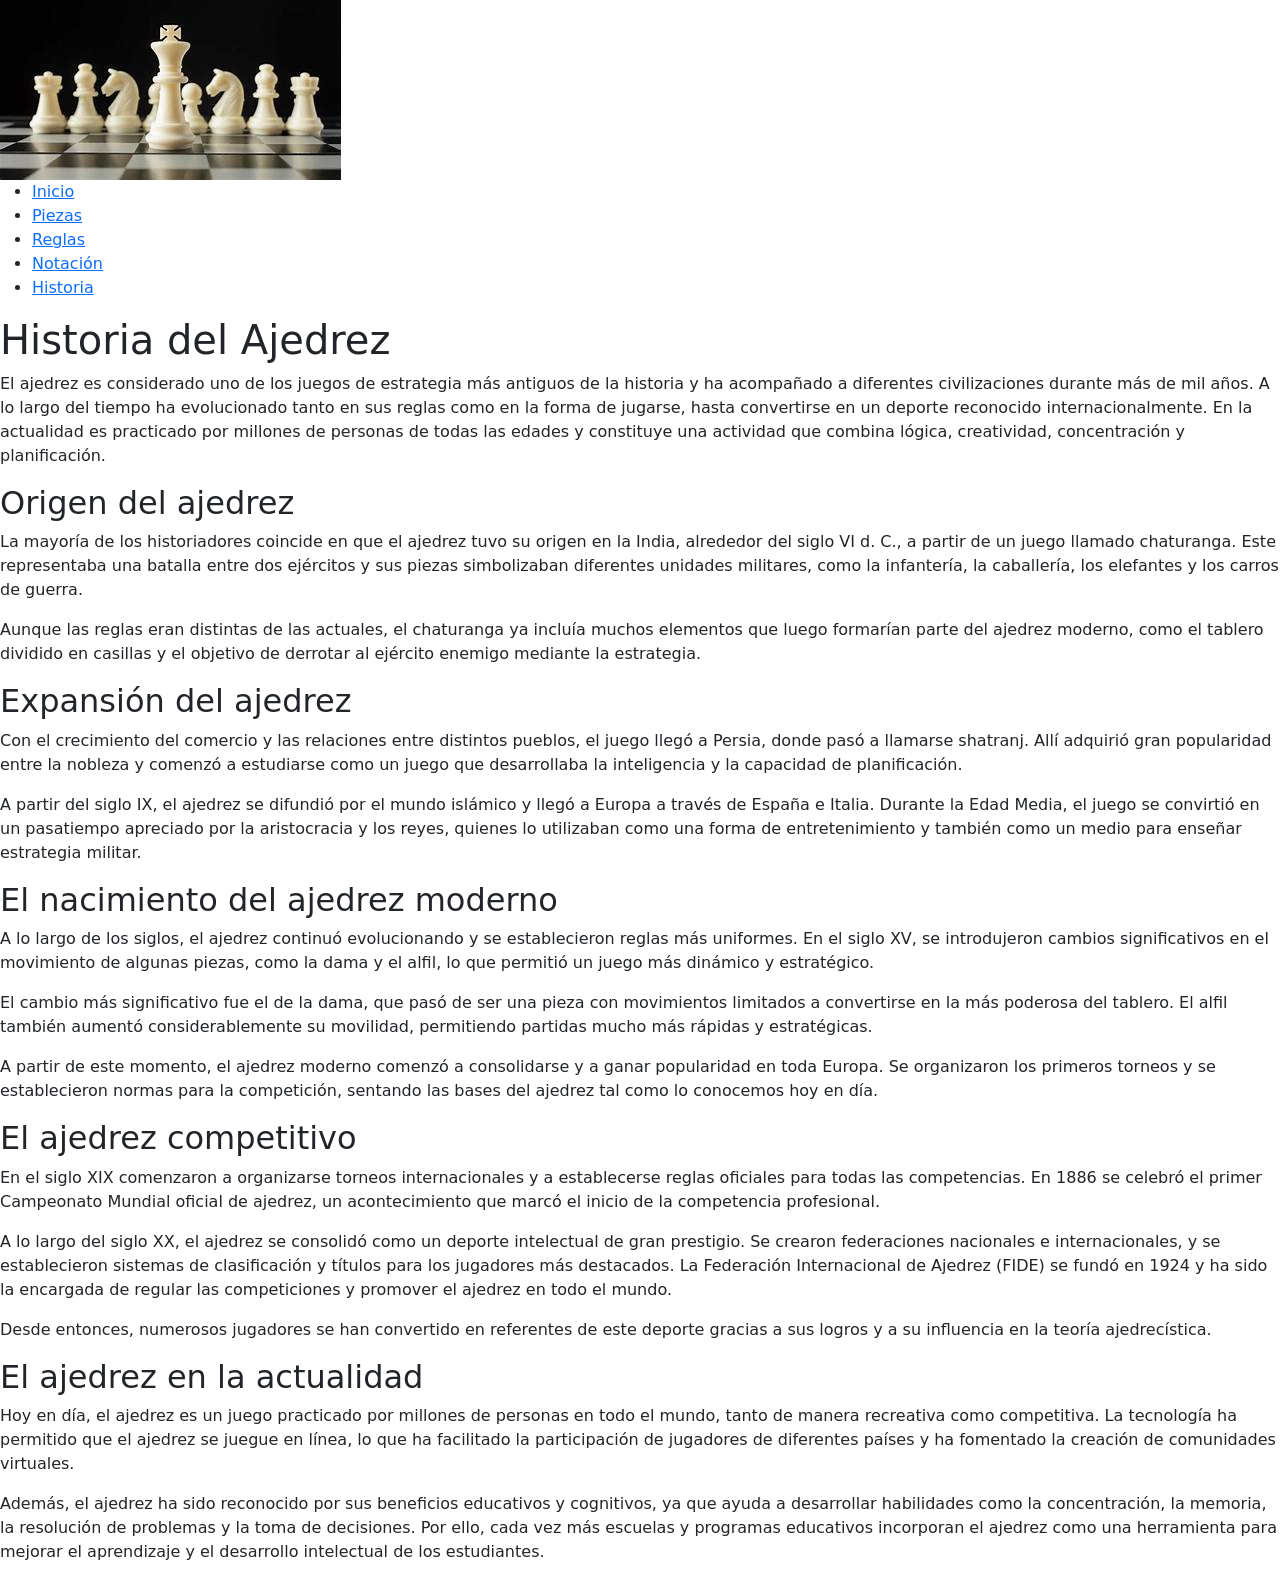
==== pages/Historia.html @ 2a2a6c20 "todas las páginas casi terminadas" ====
<!DOCTYPE html>
<html lang="en">
<head>
    <meta charset="UTF-8">
    <meta name="viewport" content="width=device-width, initial-scale=1.0">
    <title>Document</title>
    <link href="https://cdn.jsdelivr.net/npm/bootstrap@5.3.8/dist/css/bootstrap.min.css" rel="stylesheet" integrity="sha384-sRIl4kxILFvY47J16cr9ZwB07vP4J8+LH7qKQnuqkuIAvNWLzeN8tE5YBujZqJLB" crossorigin="anonymous">
    <link rel="stylesheet" href="./css/styles.css">
</head>
<body>
    <header>
        <img src="../img/portada.jpg">
        <nav>
            <ul>
                <li> <a href="../index.html">Inicio</a></li>
                <li> <a href="./pages/Piezas.html">Piezas</a></li>
                <li> <a href="./pages/Reglas.html">Reglas</a></li>
                <li> <a href="./pages/Notación.html">Notación</a></li>
                <li> <a href="#">Historia</a></li>
            </ul>
        </nav>
    </header>
    <main>
        <section>
            <h1>
                Historia del Ajedrez
            </h1>
            <p>
                El ajedrez es considerado uno de los juegos de estrategia más antiguos de la historia y ha acompañado a diferentes civilizaciones durante más de mil años. A lo largo del tiempo ha evolucionado tanto en sus reglas como en la forma de jugarse, hasta convertirse en un deporte reconocido internacionalmente. En la actualidad es practicado por millones de personas de todas las edades y constituye una actividad que combina lógica, creatividad, concentración y planificación.
            </p>
        </section>
        <section>
            <h2>
                Origen del ajedrez
            </h2>
            <p>
                La mayoría de los historiadores coincide en que el ajedrez tuvo su origen en la India, alrededor del siglo VI d. C., a partir de un juego llamado chaturanga. Este representaba una batalla entre dos ejércitos y sus piezas simbolizaban diferentes unidades militares, como la infantería, la caballería, los elefantes y los carros de guerra.
            </p>
            <p>
                Aunque las reglas eran distintas de las actuales, el chaturanga ya incluía muchos elementos que luego formarían parte del ajedrez moderno, como el tablero dividido en casillas y el objetivo de derrotar al ejército enemigo mediante la estrategia.
            </p>
        </section>
        <section>
            <h2>
                Expansión del ajedrez
            </h2>
            <p>
                Con el crecimiento del comercio y las relaciones entre distintos pueblos, el juego llegó a Persia, donde pasó a llamarse shatranj. Allí adquirió gran popularidad entre la nobleza y comenzó a estudiarse como un juego que desarrollaba la inteligencia y la capacidad de planificación.
            </p>
            <p>
                A partir del siglo IX, el ajedrez se difundió por el mundo islámico y llegó a Europa a través de España e Italia. Durante la Edad Media, el juego se convirtió en un pasatiempo apreciado por la aristocracia y los reyes, quienes lo utilizaban como una forma de entretenimiento y también como un medio para enseñar estrategia militar.
            </p>
        </section>
        <section>
            <h2>
                El nacimiento del ajedrez moderno
            </h2>
            <p>
                A lo largo de los siglos, el ajedrez continuó evolucionando y se establecieron reglas más uniformes. En el siglo XV, se introdujeron cambios significativos en el movimiento de algunas piezas, como la dama y el alfil, lo que permitió un juego más dinámico y estratégico.       
            </p>
            <p>
                El cambio más significativo fue el de la dama, que pasó de ser una pieza con movimientos limitados a convertirse en la más poderosa del tablero. El alfil también aumentó considerablemente su movilidad, permitiendo partidas mucho más rápidas y estratégicas.
            </p>
            <p>
                A partir de este momento, el ajedrez moderno comenzó a consolidarse y a ganar popularidad en toda Europa. Se organizaron los primeros torneos y se establecieron normas para la competición, sentando las bases del ajedrez tal como lo conocemos hoy en día.
            </p>    
        </section>
        <section>
            <h2>
                El ajedrez competitivo
            </h2>
            <p>
                En el siglo XIX comenzaron a organizarse torneos internacionales y a establecerse reglas oficiales para todas las competencias. En 1886 se celebró el primer Campeonato Mundial oficial de ajedrez, un acontecimiento que marcó el inicio de la competencia profesional.
            </p>
            <p>
                A lo largo del siglo XX, el ajedrez se consolidó como un deporte intelectual de gran prestigio. Se crearon federaciones nacionales e internacionales, y se establecieron sistemas de clasificación y títulos para los jugadores más destacados. La Federación Internacional de Ajedrez (FIDE) se fundó en 1924 y ha sido la encargada de regular las competiciones y promover el ajedrez en todo el mundo.
            </p>
            <p>
                Desde entonces, numerosos jugadores se han convertido en referentes de este deporte gracias a sus logros y a su influencia en la teoría ajedrecística.
            </p>
        </section>
        <section>
            <h2>
                El ajedrez en la actualidad
            </h2>
            <p>
                Hoy en día, el ajedrez es un juego practicado por millones de personas en todo el mundo, tanto de manera recreativa como competitiva. La tecnología ha permitido que el ajedrez se juegue en línea, lo que ha facilitado la participación de jugadores de diferentes países y ha fomentado la creación de comunidades virtuales.
            </p>
            <p>
                Además, el ajedrez ha sido reconocido por sus beneficios educativos y cognitivos, ya que ayuda a desarrollar habilidades como la concentración, la memoria, la resolución de problemas y la toma de decisiones. Por ello, cada vez más escuelas y programas educativos incorporan el ajedrez como una herramienta para mejorar el aprendizaje y el desarrollo intelectual de los estudiantes.
            </p>
        </section>
    </main>
    <script src="https://cdn.jsdelivr.net/npm/bootstrap@5.3.8/dist/js/bootstrap.bundle.min.js" integrity="sha384-FKyoEForCGlyvwx9Hj09JcYn3nv7wiPVlz7YYwJrWVcXK/BmnVDxM+D2scQbITxI" crossorigin="anonymous"></script> 
</body>
</html>
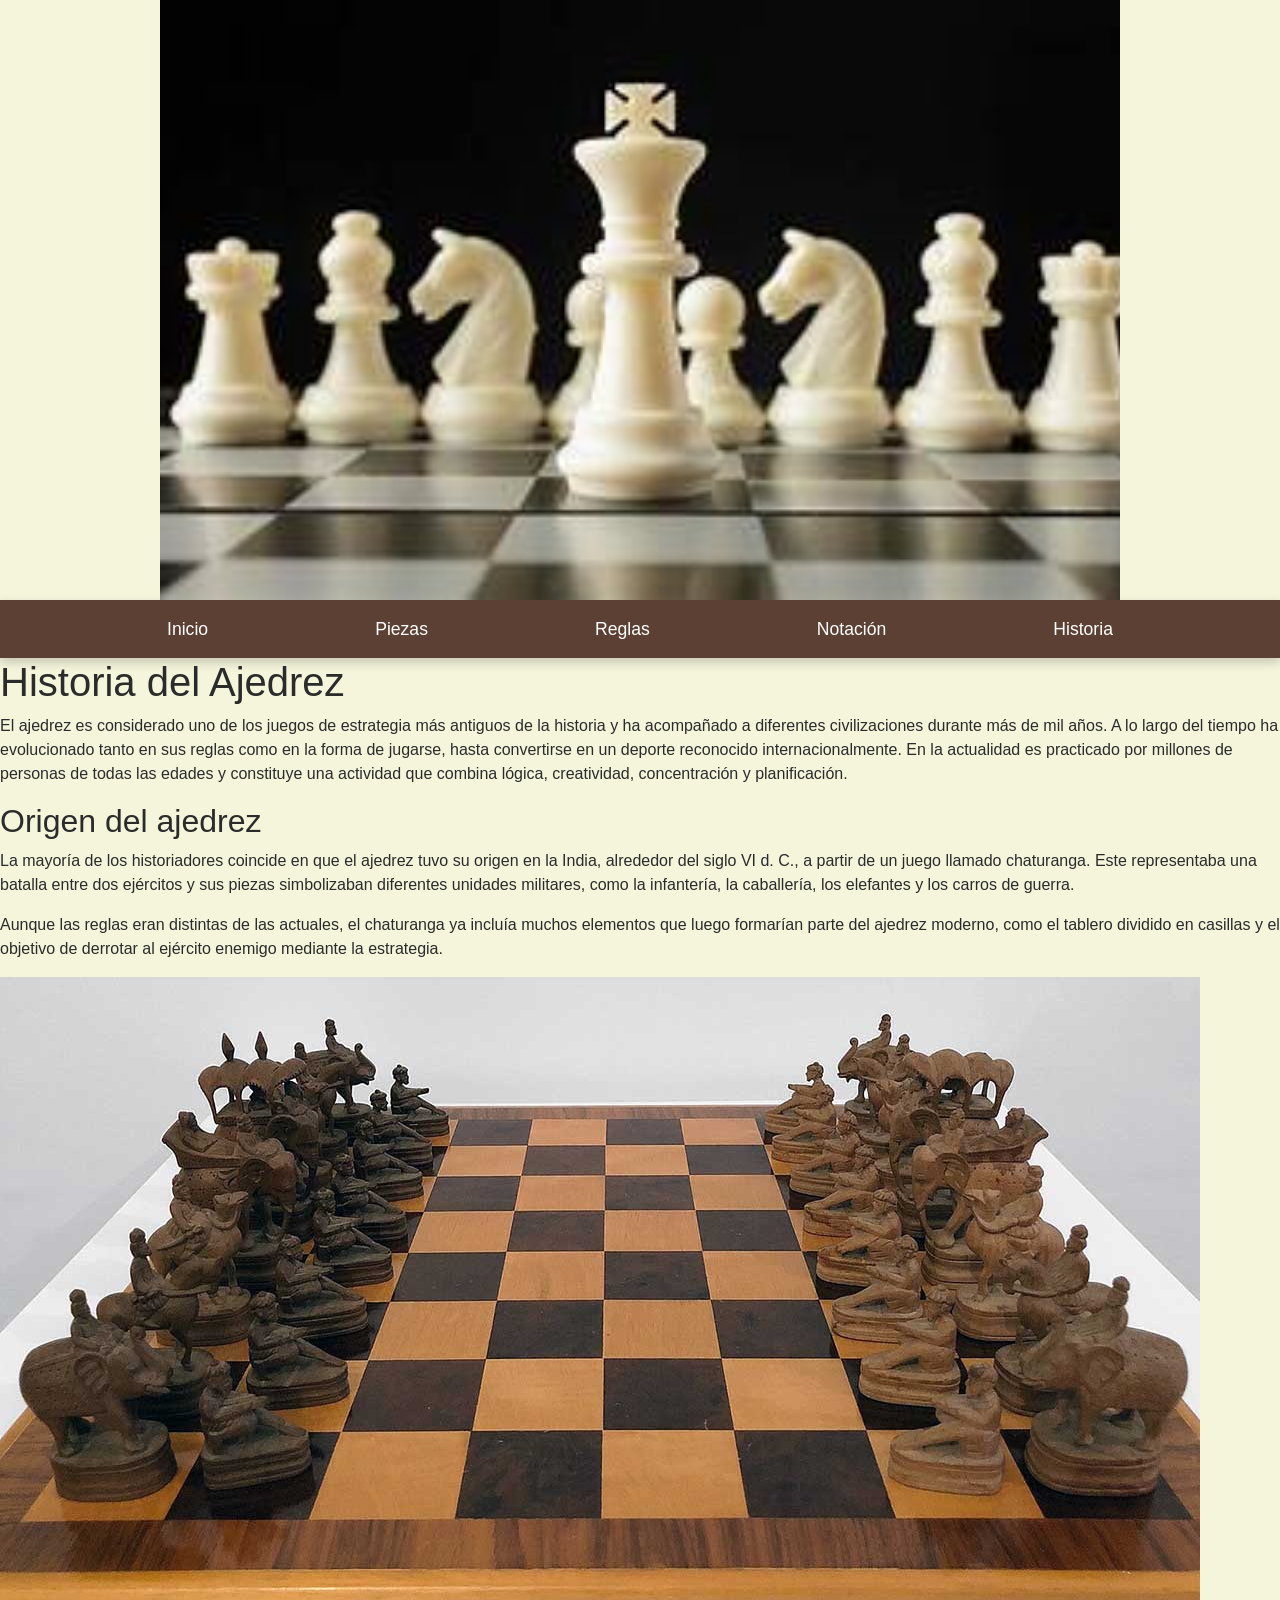
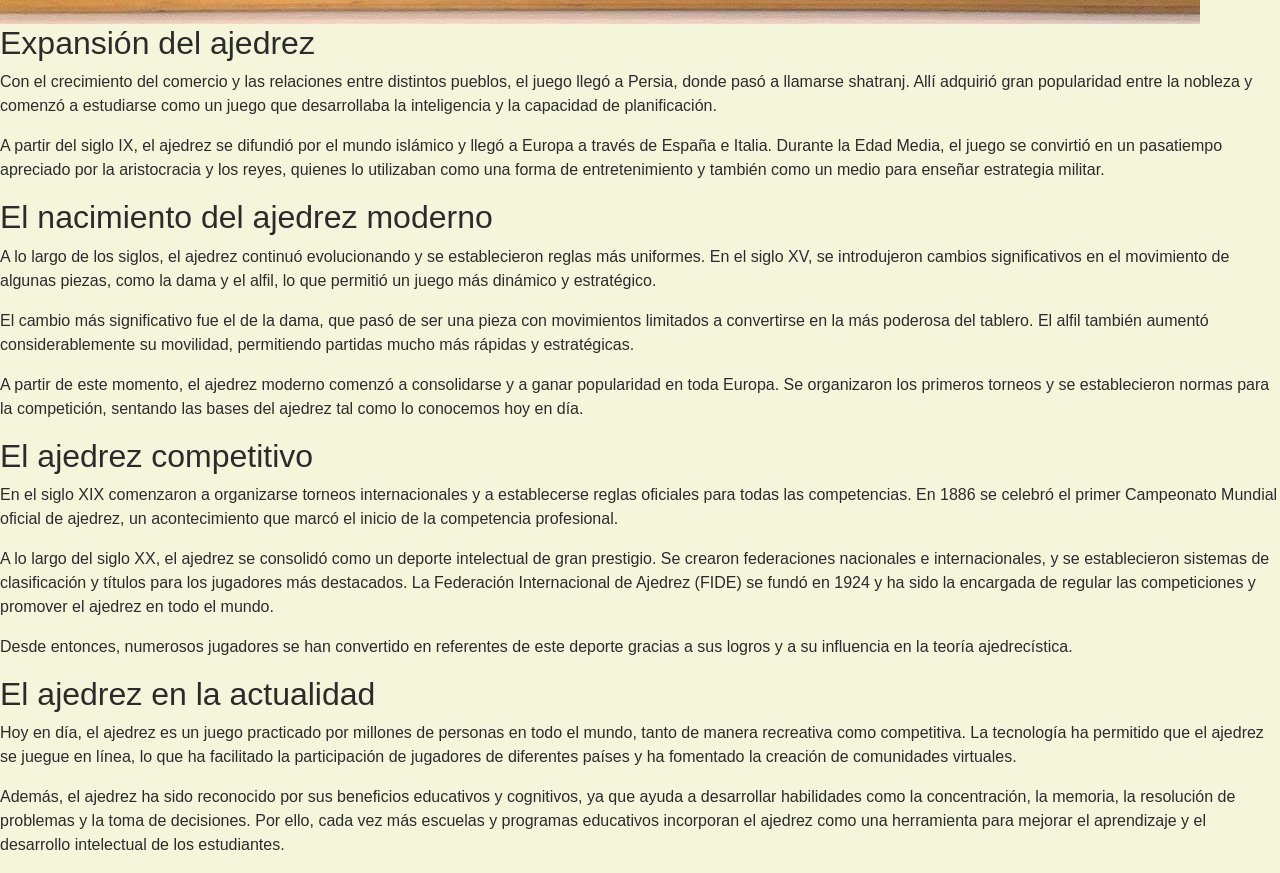
==== commit 2bfa6894: "pagina de inicio terminada" ====
--- a/pages/Historia.html
+++ b/pages/Historia.html
@@ -5,7 +5,7 @@
     <meta name="viewport" content="width=device-width, initial-scale=1.0">
     <title>Document</title>
     <link href="https://cdn.jsdelivr.net/npm/bootstrap@5.3.8/dist/css/bootstrap.min.css" rel="stylesheet" integrity="sha384-sRIl4kxILFvY47J16cr9ZwB07vP4J8+LH7qKQnuqkuIAvNWLzeN8tE5YBujZqJLB" crossorigin="anonymous">
-    <link rel="stylesheet" href="./css/styles.css">
+    <link rel="stylesheet" href="../css/style.css">
 </head>
 <body>
     <header>
@@ -13,9 +13,9 @@
         <nav>
             <ul>
                 <li> <a href="../index.html">Inicio</a></li>
-                <li> <a href="./pages/Piezas.html">Piezas</a></li>
-                <li> <a href="./pages/Reglas.html">Reglas</a></li>
-                <li> <a href="./pages/Notación.html">Notación</a></li>
+                <li> <a href="./Piezas.html">Piezas</a></li>
+                <li> <a href="./Reglas.html">Reglas</a></li>
+                <li> <a href="./Notación.html">Notación</a></li>
                 <li> <a href="#">Historia</a></li>
             </ul>
         </nav>
@@ -39,6 +39,7 @@
             <p>
                 Aunque las reglas eran distintas de las actuales, el chaturanga ya incluía muchos elementos que luego formarían parte del ajedrez moderno, como el tablero dividido en casillas y el objetivo de derrotar al ejército enemigo mediante la estrategia.
             </p>
+            <img src="../img/chaturanga.jpg" alt="Ajedrez Chaturanga">
         </section>
         <section>
             <h2>
--- a/css/style.css
+++ b/css/style.css
@@ -0,0 +1,53 @@
+* {
+  margin: 0;
+  padding: 0;
+  box-sizing: border-box;
+}
+
+body {
+  background: #F5F5DC;
+  color: #2B2B2B;
+  font-family: "Roboto", sans-serif;
+}
+
+header {
+  width: 100%;
+  background-color: #F5F5DC;
+}
+header nav {
+  background-color: #5C4033;
+  padding: 1rem 2rem;
+  box-shadow: 0 4px 10px rgba(0, 0, 0, 0.2);
+}
+header nav ul {
+  list-style: none;
+  display: flex;
+  justify-content: space-evenly;
+  align-items: center;
+  gap: 2rem;
+  margin: 0;
+  padding: 0;
+}
+header nav ul li a {
+  color: #FFFFFF;
+  text-decoration: none;
+  font-size: 1.1rem;
+  font-family: "Roboto", sans-serif;
+  transition: 0.3s;
+}
+header nav ul li a:hover {
+  color: #D2B48C;
+}
+header img {
+  display: block;
+  width: 75%;
+  height: 600px;
+  margin: auto;
+  object-fit: cover;
+  transition: 0.3s;
+}
+header img:hover {
+  transform: scale(1.02);
+}
+
+/*# sourceMappingURL=style.css.map */
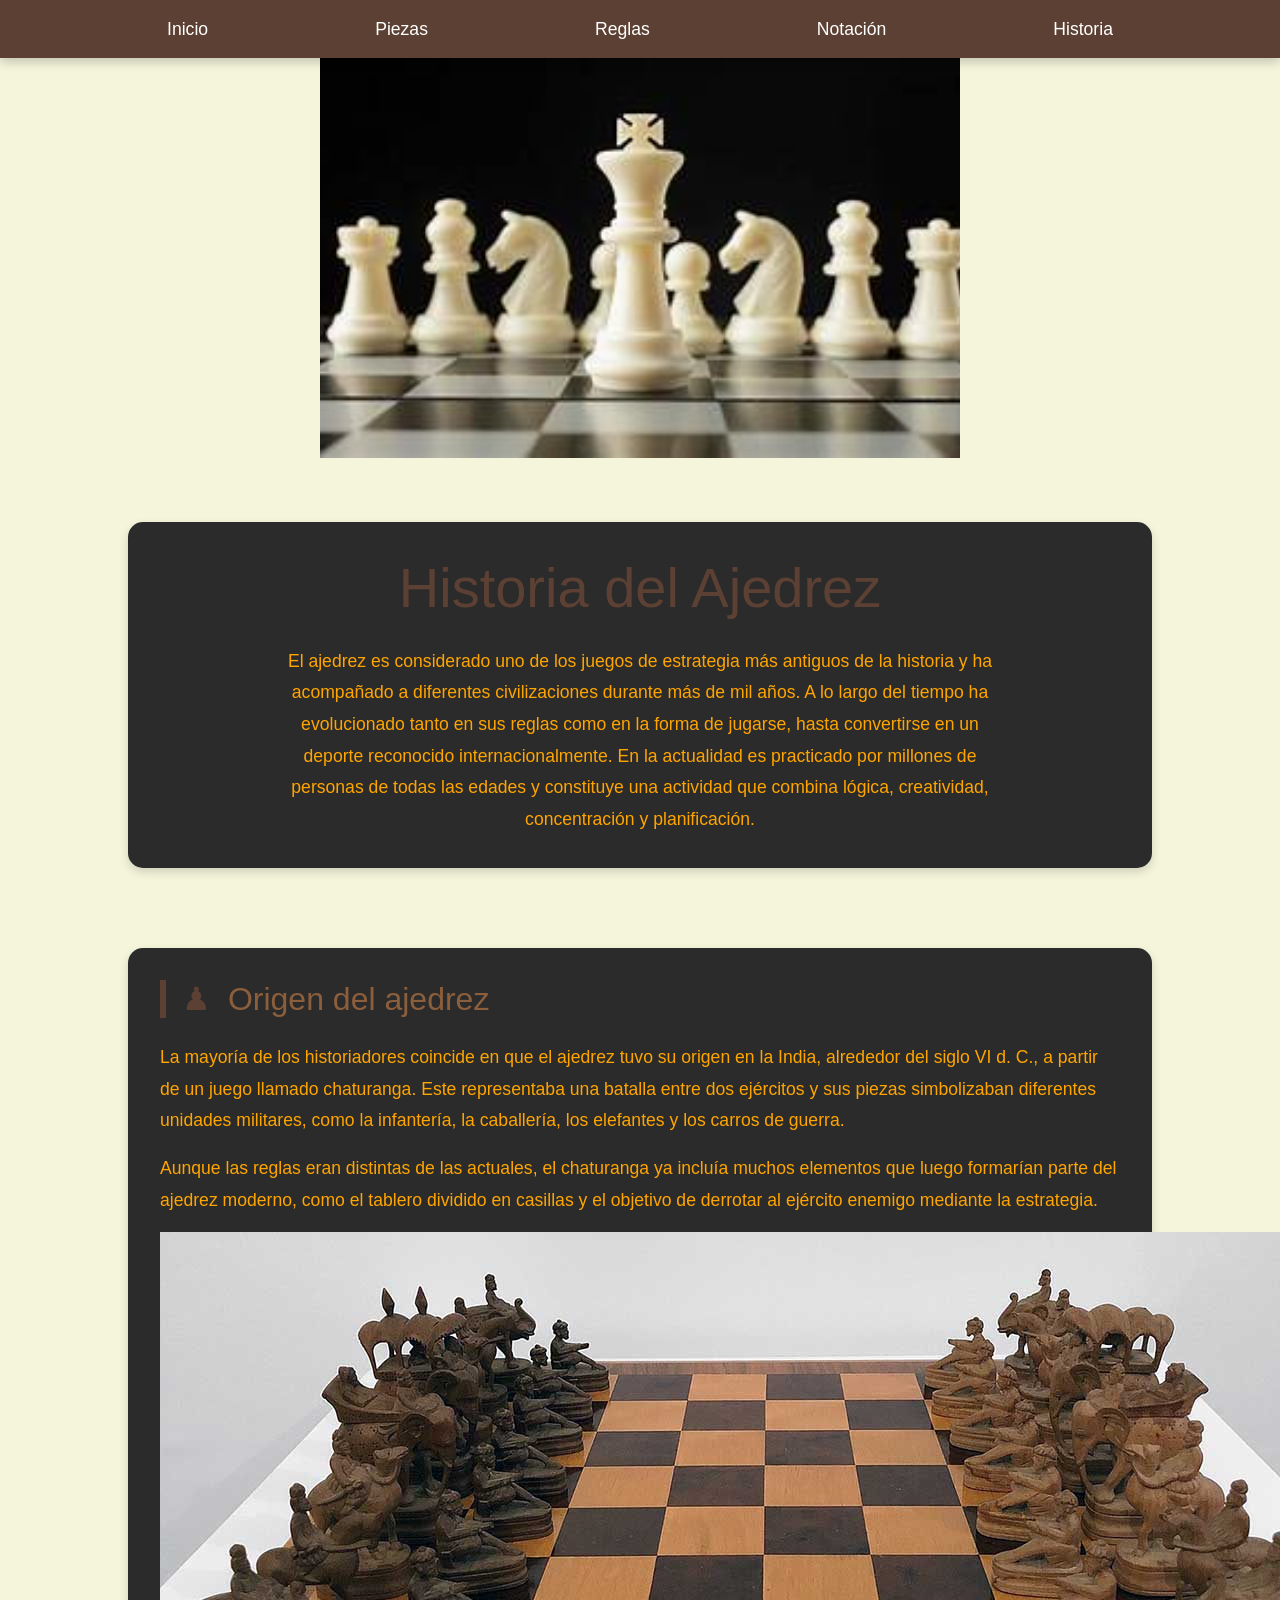
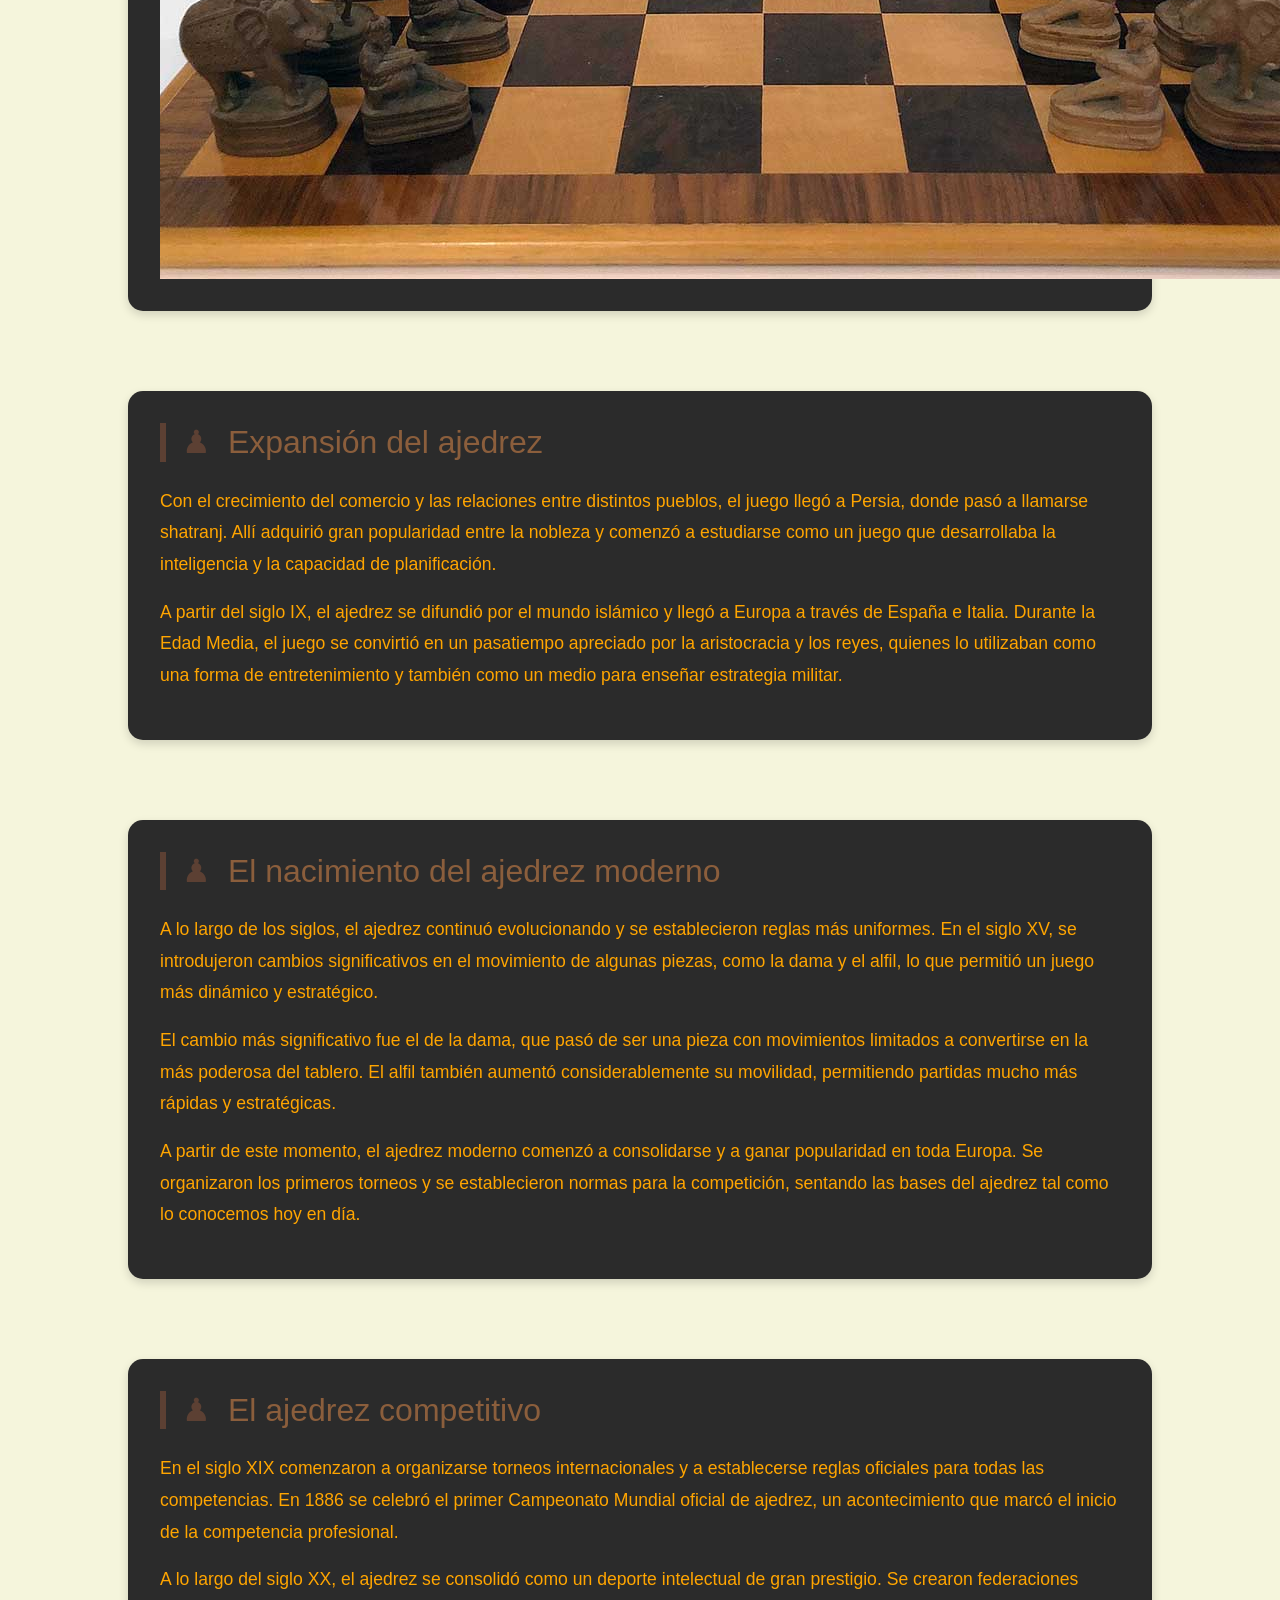
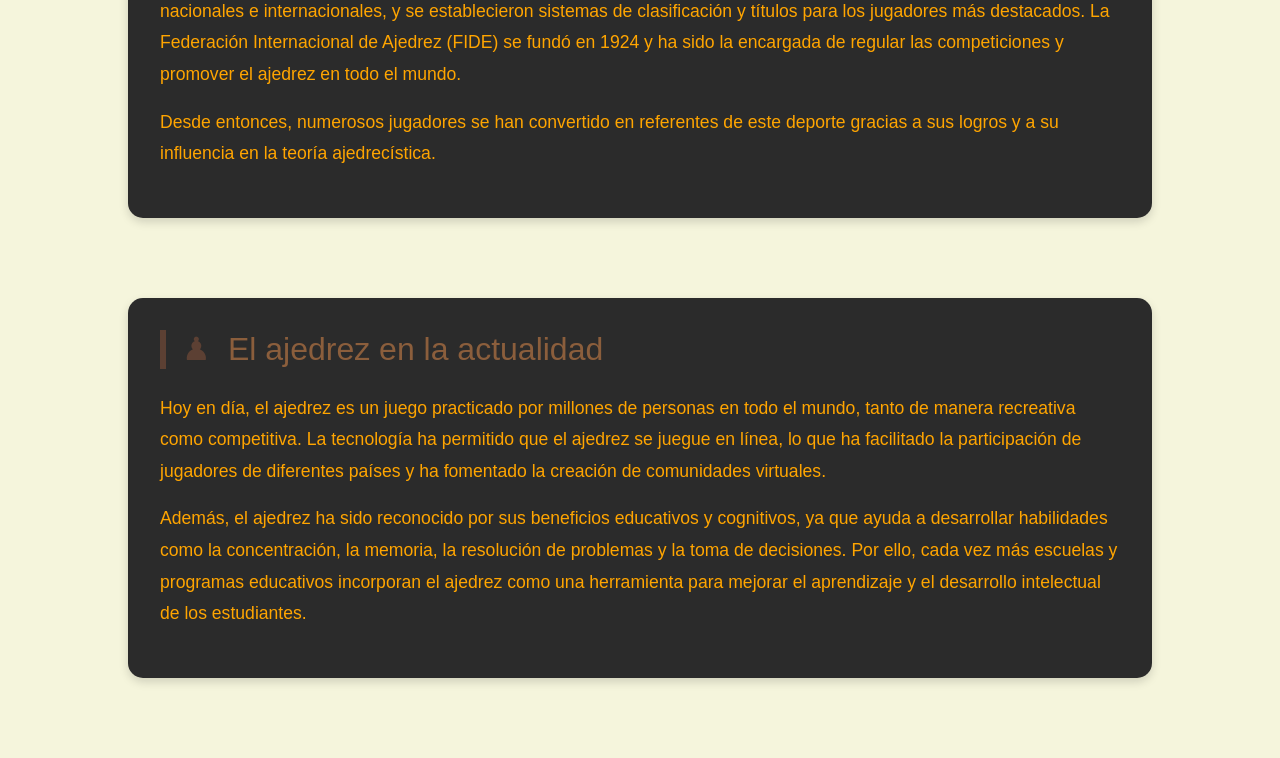
==== commit f44a58ed: "pagina de piezas terminada" ====
--- a/pages/Historia.html
+++ b/pages/Historia.html
@@ -8,8 +8,7 @@
     <link rel="stylesheet" href="../css/style.css">
 </head>
 <body>
-    <header>
-        <img src="../img/portada.jpg">
+    <header>    
         <nav>
             <ul>
                 <li> <a href="../index.html">Inicio</a></li>
@@ -19,6 +18,7 @@
                 <li> <a href="#">Historia</a></li>
             </ul>
         </nav>
+         <img src="../img/portada.jpg">
     </header>
     <main>
         <section>
--- a/css/style.css
+++ b/css/style.css
@@ -1,4 +1,5 @@
-* {
+@charset "UTF-8";
+*::before, :after {
   margin: 0;
   padding: 0;
   box-sizing: border-box;
@@ -15,6 +16,9 @@
   background-color: #F5F5DC;
 }
 header nav {
+  position: sticky;
+  top: 0px;
+  z-index: 100;
   background-color: #5C4033;
   padding: 1rem 2rem;
   box-shadow: 0 4px 10px rgba(0, 0, 0, 0.2);
@@ -40,8 +44,8 @@
 }
 header img {
   display: block;
-  width: 75%;
-  height: 600px;
+  width: 50%;
+  height: 400px;
   margin: auto;
   object-fit: cover;
   transition: 0.3s;
@@ -50,4 +54,134 @@
   transform: scale(1.02);
 }
 
+main section {
+  background-color: #2b2b2b;
+  padding: 2rem;
+  border-radius: 15px;
+  box-shadow: 0 4px 10px rgba(0, 0, 0, 0.15);
+}
+
+.card {
+  height: 100%;
+  border-radius: 25px;
+  overflow: hidden;
+  box-shadow: 0 6px 15px rgba(0, 0, 0, 0.2);
+  border-top: 5px;
+}
+
+main {
+  width: 80%;
+  margin: 4rem auto;
+}
+main section {
+  margin-bottom: 5rem;
+}
+main section h1 {
+  color: #5C4033;
+  font-size: 3.5rem;
+  margin-bottom: 1.5rem;
+}
+main section h2 {
+  color: #8B5E3C;
+  font-size: 2rem;
+  margin-bottom: 1.5rem;
+  border-left: 6px solid #5C4033;
+  padding-left: 1rem;
+}
+main section h2:before {
+  content: "♟";
+  color: #5C4033;
+  margin-right: 0.5rem;
+}
+main section p {
+  color: orange;
+  font-size: 1.1rem;
+  line-height: 1.8;
+}
+
+section:first-of-type {
+  text-align: center;
+}
+section:first-of-type p {
+  width: 75%;
+  margin: auto;
+}
+
+.seccion2i {
+  display: flex;
+  justify-content: space-between;
+  align-items: center;
+  gap: 3rem;
+}
+.seccion2i p {
+  flex: 1;
+}
+.seccion2i img {
+  width: 40%;
+  height: 300px;
+  object-fit: cover;
+  border-radius: 15px;
+  border: 3px solid #5C4033;
+}
+
+.seccion3i {
+  text-align: center;
+}
+.seccion3i p {
+  width: 75%;
+  margin: auto;
+}
+
+.seccion2p {
+  display: flex;
+  justify-content: space-between;
+  align-items: center;
+  gap: 3rem;
+}
+.seccion2p p {
+  flex: 1;
+}
+.seccion2p img {
+  width: 40%;
+  height: 300px;
+  object-fit: cover;
+  border-radius: 15px;
+  border: 3px solid #5C4033;
+}
+
+.col-12 {
+  margin-top: 6px;
+  margin-bottom: 6px;
+}
+
+.card {
+  transition: 0.5s;
+  align-items: center;
+  border-color: black;
+}
+.card:hover {
+  transform: translateY(-12px);
+}
+.card div {
+  background-color: black;
+}
+.card img {
+  width: fit-content;
+  height: 300px;
+}
+
+table {
+  border-radius: 15px;
+  overflow: hidden;
+}
+
+thead {
+  background: #5C4033;
+  color: white;
+}
+
+tbody tr:nth-child(even) {
+  background: #f4ede4;
+}
+
 /*# sourceMappingURL=style.css.map */
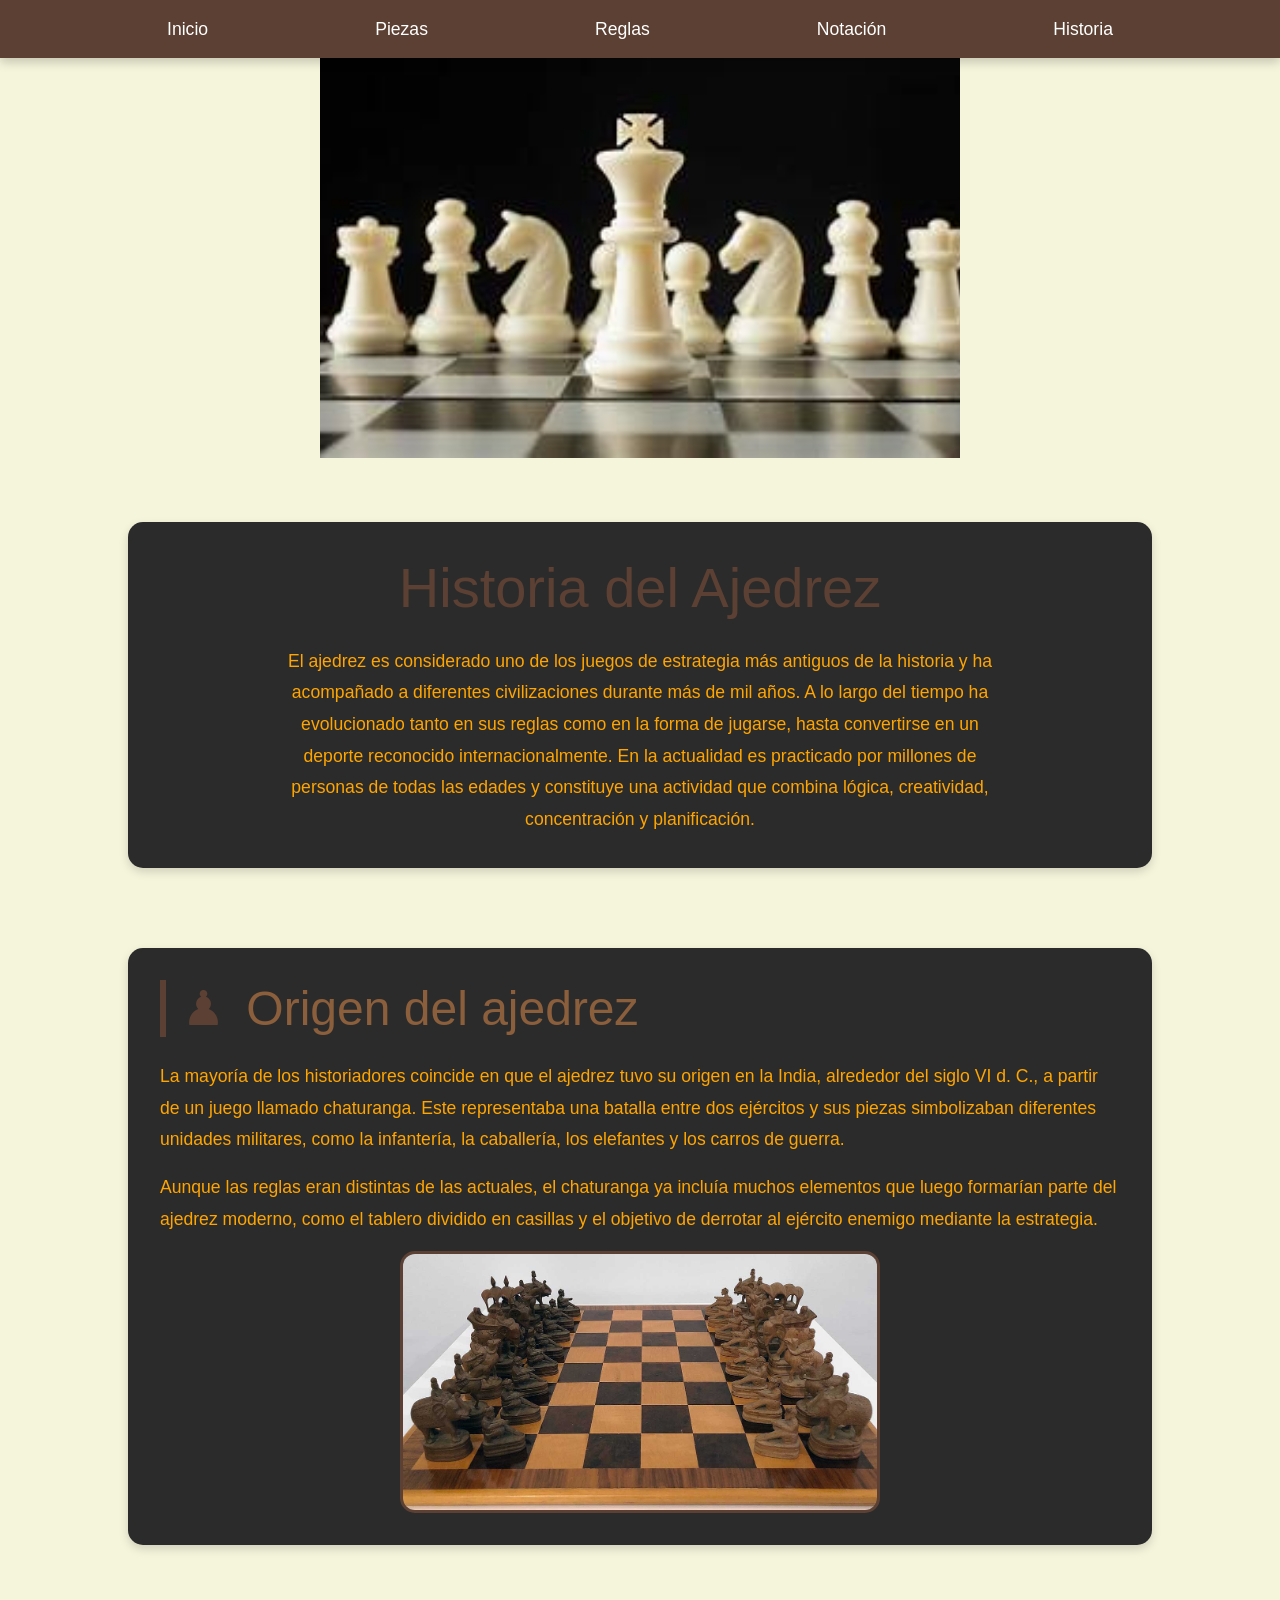
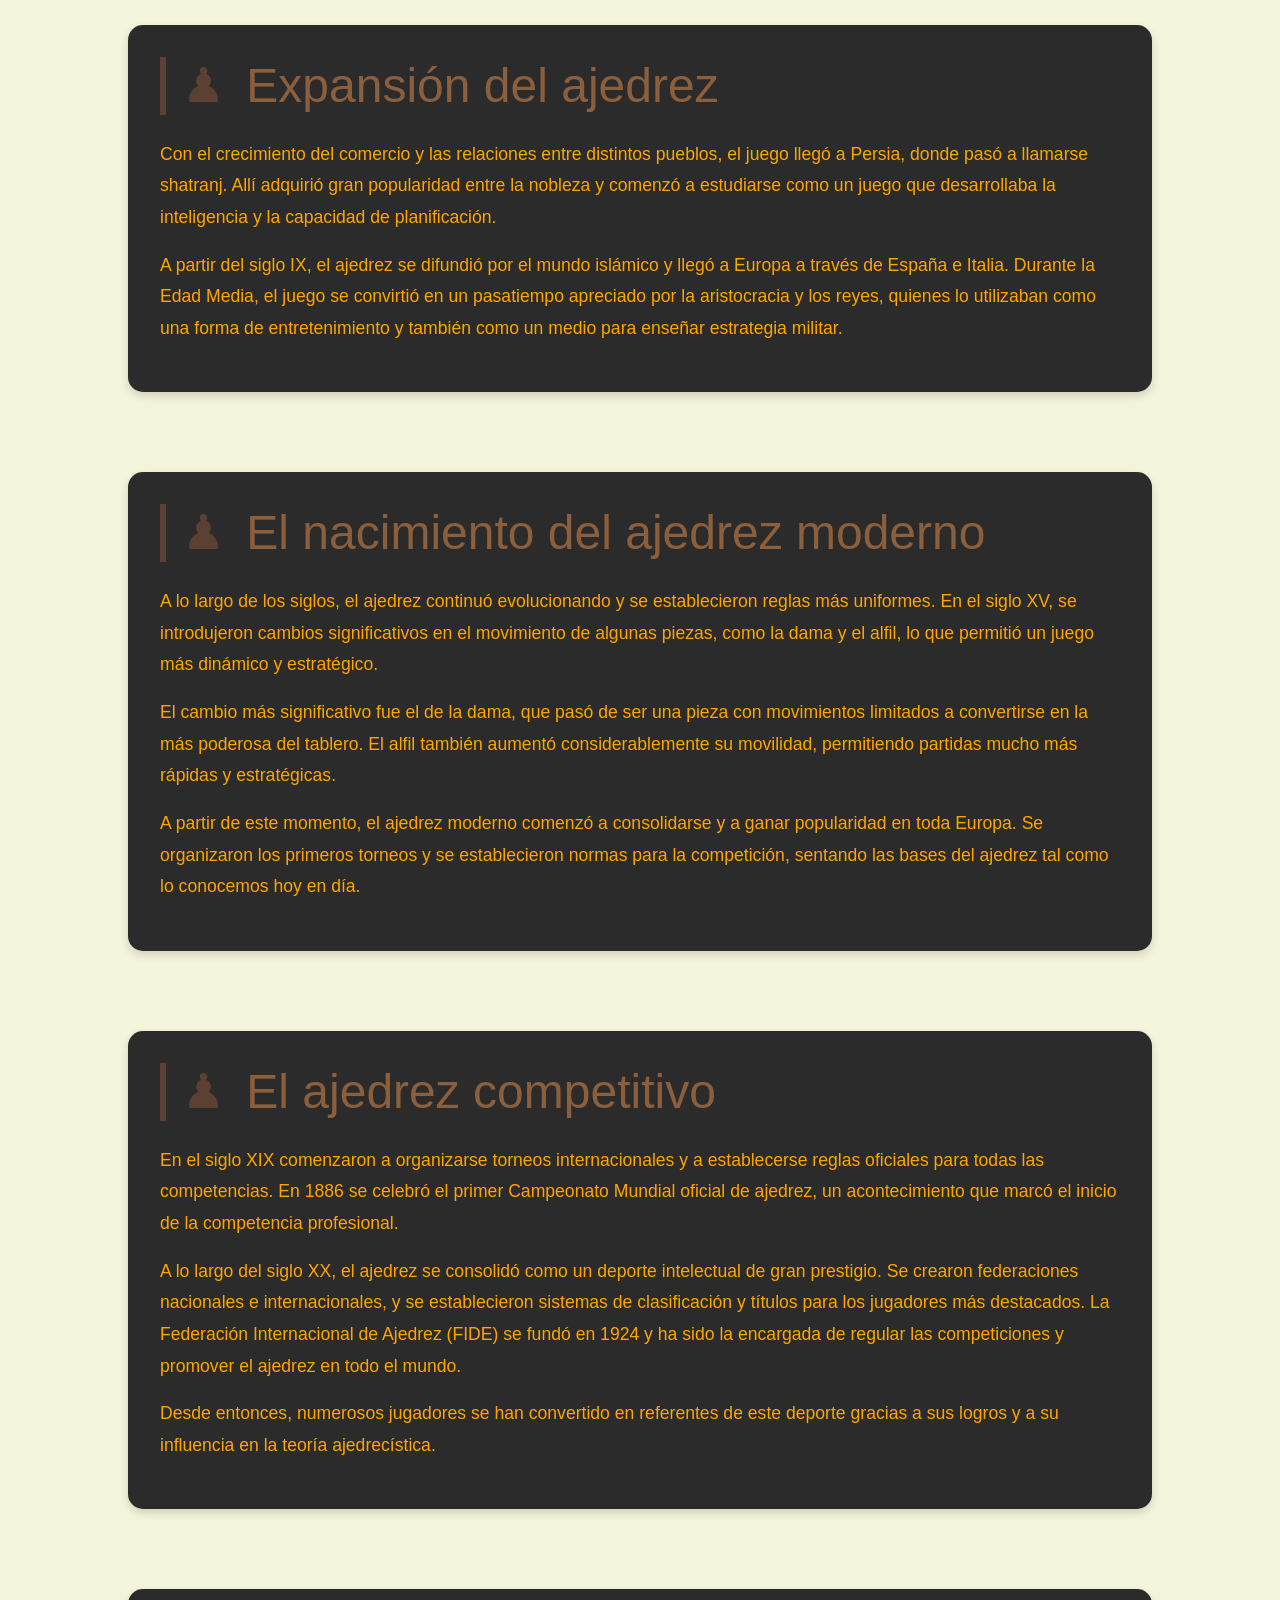
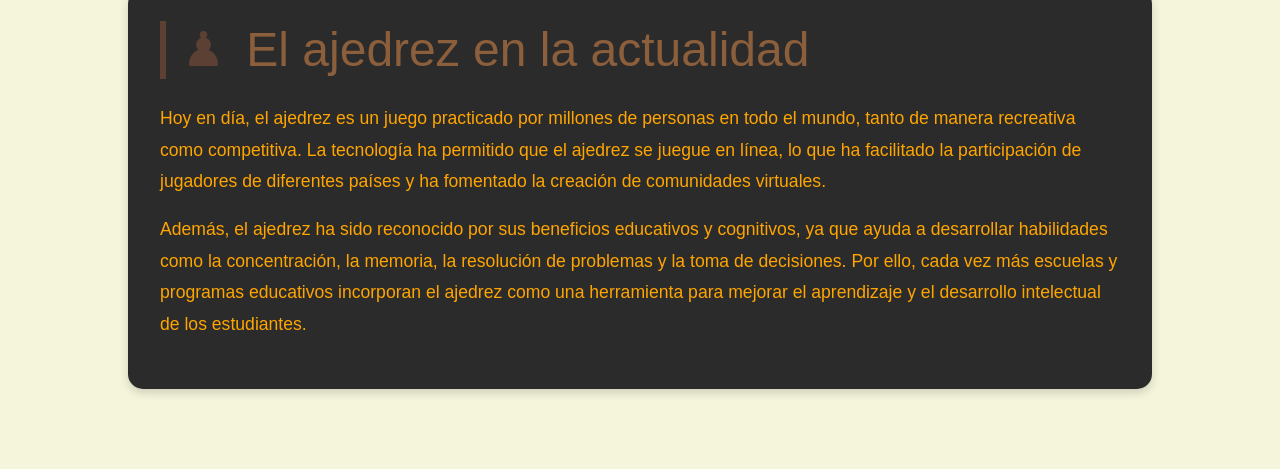
==== commit 220ca2ed: "todos los sass casi terminados" ====
--- a/pages/Historia.html
+++ b/pages/Historia.html
@@ -39,7 +39,9 @@
             <p>
                 Aunque las reglas eran distintas de las actuales, el chaturanga ya incluía muchos elementos que luego formarían parte del ajedrez moderno, como el tablero dividido en casillas y el objetivo de derrotar al ejército enemigo mediante la estrategia.
             </p>
-            <img src="../img/chaturanga.jpg" alt="Ajedrez Chaturanga">
+            <div class="historiadiv">
+                <img src="../img/chaturanga.jpg" alt="Ajedrez Chaturanga">
+            </div>
         </section>
         <section>
             <h2>
--- a/css/style.css
+++ b/css/style.css
@@ -15,7 +15,19 @@
   width: 100%;
   background-color: #F5F5DC;
 }
-header nav {
+header img {
+  display: block;
+  width: 50%;
+  height: 400px;
+  margin: auto;
+  object-fit: cover;
+  transition: 0.3s;
+}
+header img:hover {
+  transform: scale(1.02);
+}
+
+nav {
   position: sticky;
   top: 0px;
   z-index: 100;
@@ -23,7 +35,7 @@
   padding: 1rem 2rem;
   box-shadow: 0 4px 10px rgba(0, 0, 0, 0.2);
 }
-header nav ul {
+nav ul {
   list-style: none;
   display: flex;
   justify-content: space-evenly;
@@ -32,29 +44,18 @@
   margin: 0;
   padding: 0;
 }
-header nav ul li a {
+nav ul li a {
   color: #FFFFFF;
   text-decoration: none;
   font-size: 1.1rem;
   font-family: "Roboto", sans-serif;
   transition: 0.3s;
 }
-header nav ul li a:hover {
+nav ul li a:hover {
   color: #D2B48C;
 }
-header img {
-  display: block;
-  width: 50%;
-  height: 400px;
-  margin: auto;
-  object-fit: cover;
-  transition: 0.3s;
-}
-header img:hover {
-  transform: scale(1.02);
-}
-
-main section {
+
+section {
   background-color: #2b2b2b;
   padding: 2rem;
   border-radius: 15px;
@@ -73,27 +74,36 @@
   width: 80%;
   margin: 4rem auto;
 }
-main section {
+
+section {
   margin-bottom: 5rem;
 }
-main section h1 {
+
+h1 {
   color: #5C4033;
   font-size: 3.5rem;
   margin-bottom: 1.5rem;
 }
-main section h2 {
+
+h2 {
   color: #8B5E3C;
-  font-size: 2rem;
+  font-size: 3rem;
   margin-bottom: 1.5rem;
   border-left: 6px solid #5C4033;
   padding-left: 1rem;
 }
-main section h2:before {
+h2:before {
   content: "♟";
   color: #5C4033;
   margin-right: 0.5rem;
 }
-main section p {
+
+h3 {
+  color: #D2B48C;
+  font-size: 2.5rem;
+}
+
+p {
   color: orange;
   font-size: 1.1rem;
   line-height: 1.8;
@@ -184,4 +194,80 @@
   background: #f4ede4;
 }
 
+section li {
+  text-size-adjust: 120%;
+  color: rgba(245, 245, 220, 0.644);
+}
+
+.jaque {
+  display: flex;
+  justify-content: space-between;
+  align-items: center;
+  gap: 3rem;
+}
+.jaque div {
+  width: 50%;
+}
+
+.divj2 {
+  display: flex;
+  justify-content: space-between;
+  align-items: center;
+  gap: 3rem;
+}
+.divj2 img {
+  width: 40%;
+  height: 300px;
+  object-fit: cover;
+  border-radius: 15px;
+  border: 3px solid #5C4033;
+}
+
+.enroqueimg, .passantimg {
+  display: flex;
+  justify-content: center;
+  align-items: center;
+}
+
+.coronacion {
+  justify-content: space-evenly;
+}
+.coronacion img {
+  width: 40%;
+  height: auto;
+  object-fit: cover;
+  border-radius: 15px;
+  border: 3px solid #5C4033;
+}
+
+.notaciondiv1 {
+  display: flex;
+  justify-content: center;
+  align-items: center;
+}
+.notaciondiv1 img {
+  width: 25%;
+  height: auto;
+  object-fit: cover;
+  border-radius: 15px;
+  border: 3px solid #5C4033;
+}
+
+pre {
+  color: #D2B48C;
+}
+
+.historiadiv {
+  display: flex;
+  justify-content: center;
+  align-items: center;
+}
+.historiadiv img {
+  width: 50%;
+  height: auto;
+  object-fit: cover;
+  border-radius: 15px;
+  border: 3px solid #5C4033;
+}
+
 /*# sourceMappingURL=style.css.map */
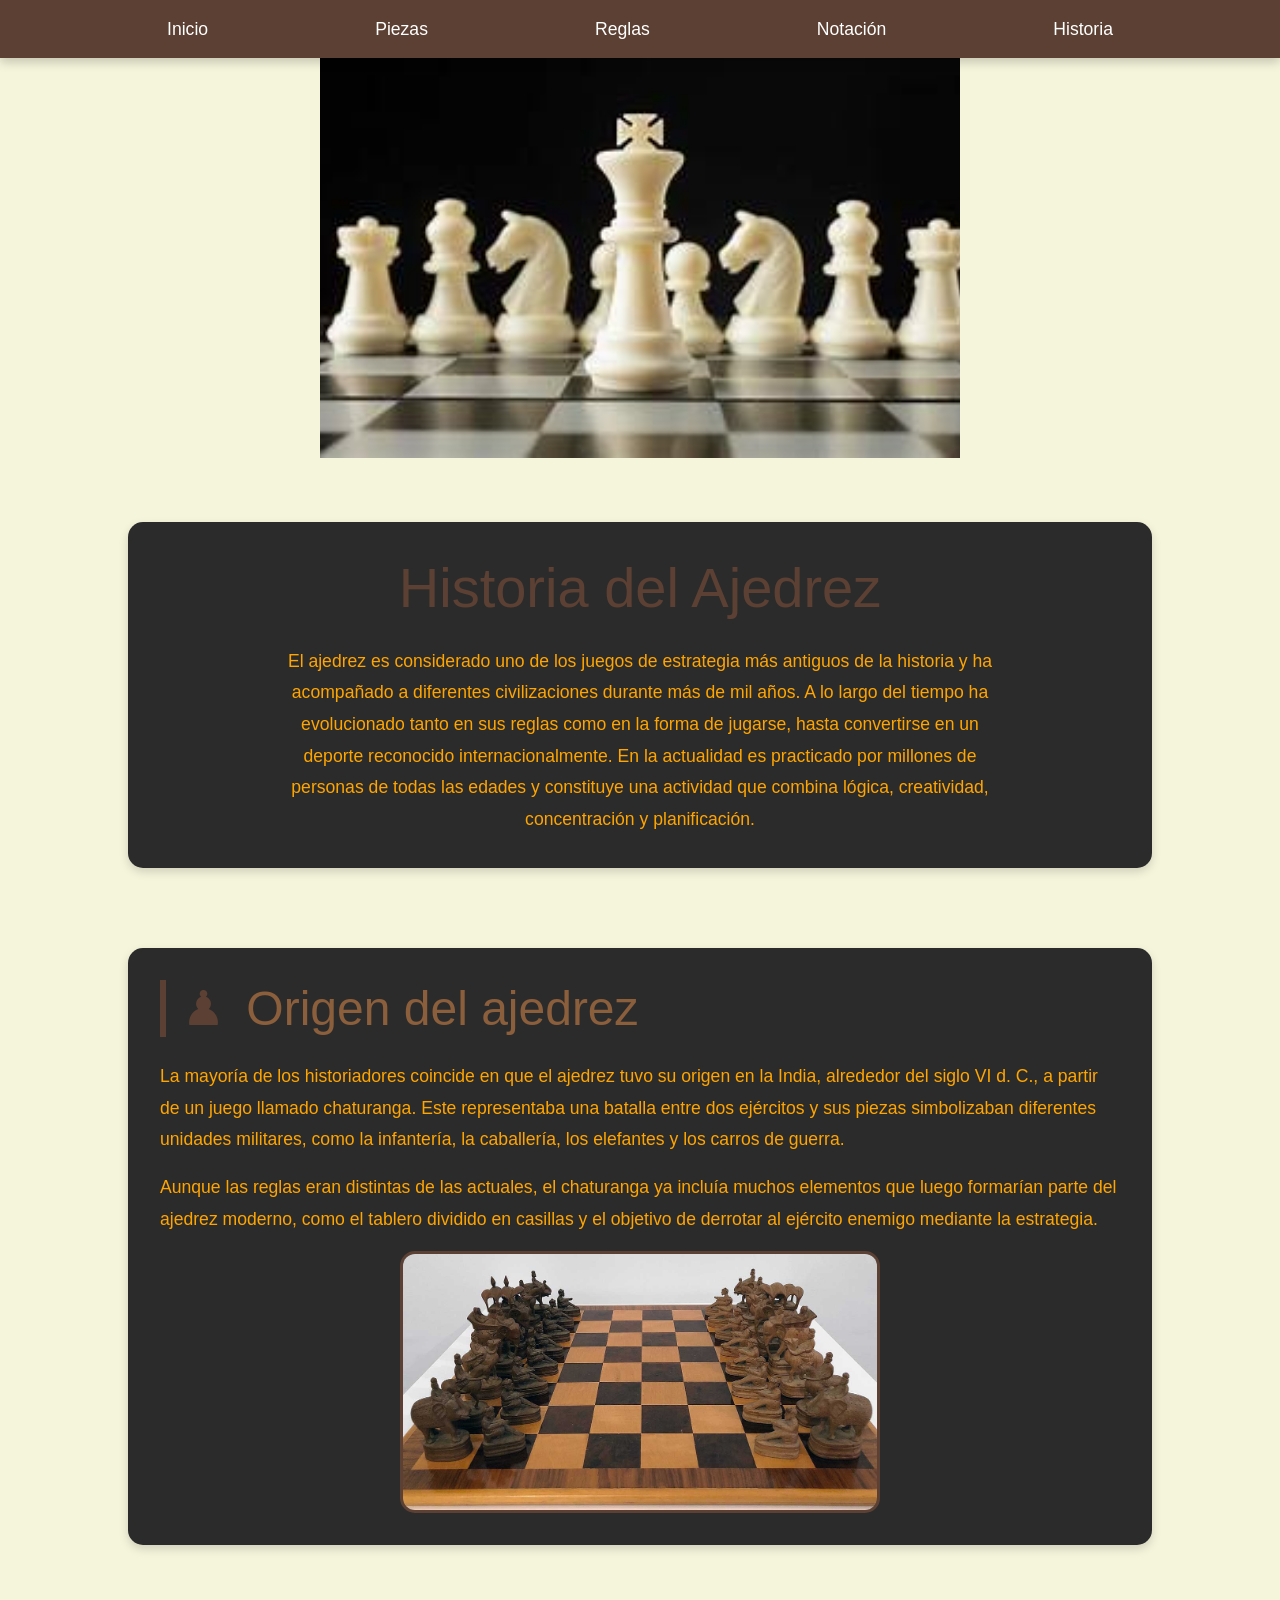
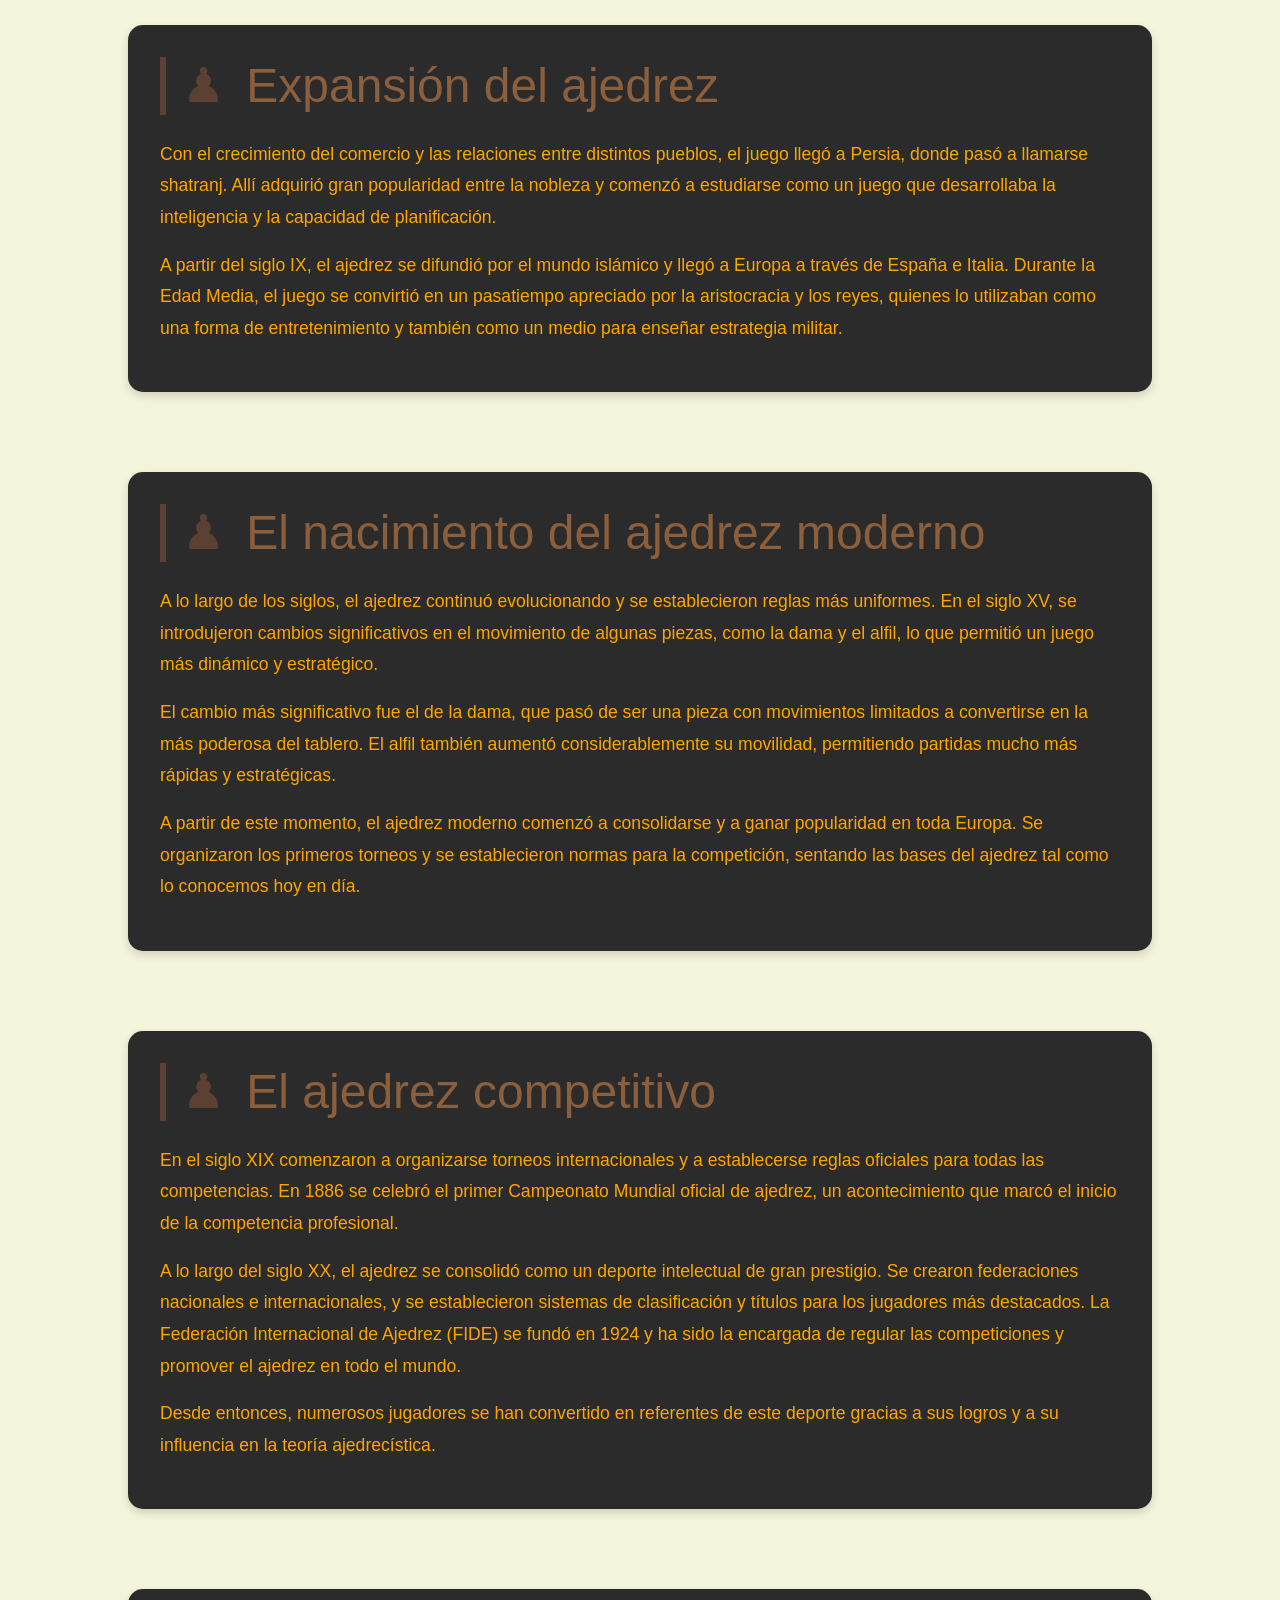
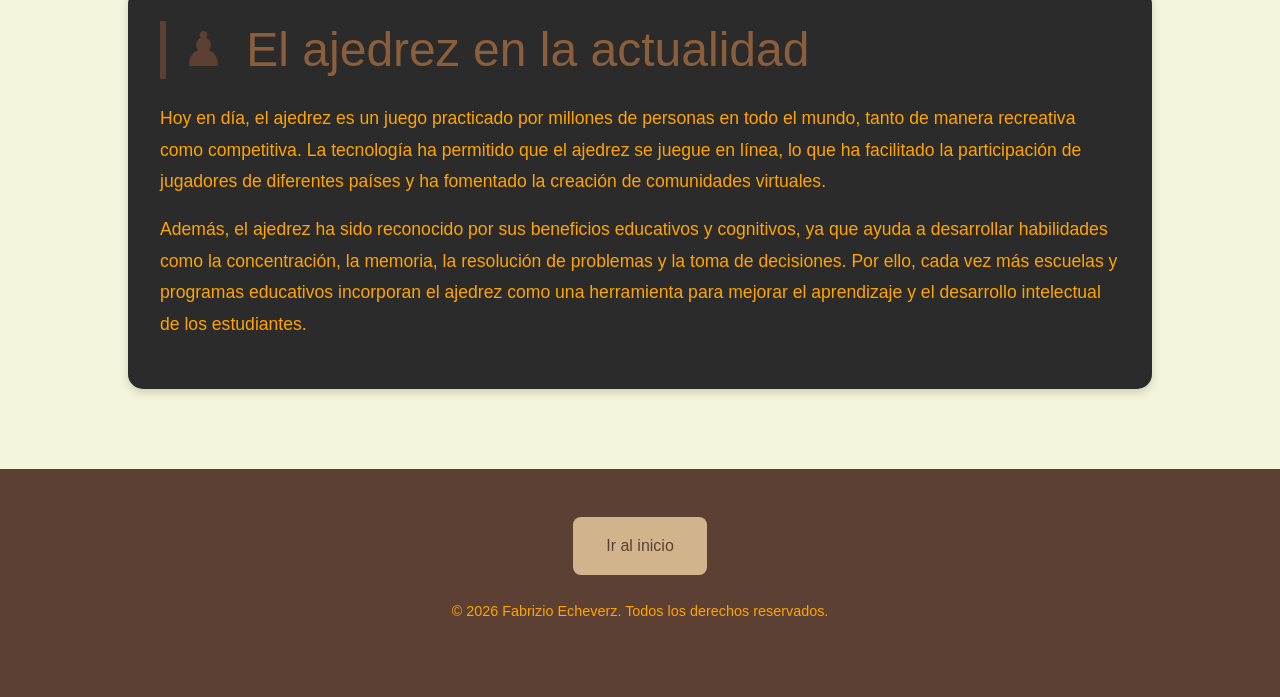
==== commit 13356d61: "agrego footer y lo adapto a cada página" ====
--- a/pages/Historia.html
+++ b/pages/Historia.html
@@ -8,8 +8,8 @@
     <link rel="stylesheet" href="../css/style.css">
 </head>
 <body>
-    <header>    
-        <nav>
+    <header class="header">    
+        <nav class="nav-header">
             <ul>
                 <li> <a href="../index.html">Inicio</a></li>
                 <li> <a href="./Piezas.html">Piezas</a></li>
@@ -94,6 +94,12 @@
             </p>
         </section>
     </main>
+    <footer class="footer">
+        <a href="../index.html" class="btn btn-custom">Ir al inicio</a>
+        <p class="copyright">
+            © 2026 Fabrizio Echeverz. Todos los derechos reservados.
+        </p>
+    </footer>
     <script src="https://cdn.jsdelivr.net/npm/bootstrap@5.3.8/dist/js/bootstrap.bundle.min.js" integrity="sha384-FKyoEForCGlyvwx9Hj09JcYn3nv7wiPVlz7YYwJrWVcXK/BmnVDxM+D2scQbITxI" crossorigin="anonymous"></script> 
 </body>
 </html>
--- a/css/style.css
+++ b/css/style.css
@@ -11,11 +11,11 @@
   font-family: "Roboto", sans-serif;
 }
 
-header {
+.header {
   width: 100%;
   background-color: #F5F5DC;
 }
-header img {
+.header img {
   display: block;
   width: 50%;
   height: 400px;
@@ -23,11 +23,11 @@
   object-fit: cover;
   transition: 0.3s;
 }
-header img:hover {
+.header img:hover {
   transform: scale(1.02);
 }
 
-nav {
+.nav-header {
   position: sticky;
   top: 0px;
   z-index: 100;
@@ -35,7 +35,7 @@
   padding: 1rem 2rem;
   box-shadow: 0 4px 10px rgba(0, 0, 0, 0.2);
 }
-nav ul {
+.nav-header ul {
   list-style: none;
   display: flex;
   justify-content: space-evenly;
@@ -44,15 +44,29 @@
   margin: 0;
   padding: 0;
 }
-nav ul li a {
+.nav-header ul li a {
   color: #FFFFFF;
   text-decoration: none;
   font-size: 1.1rem;
   font-family: "Roboto", sans-serif;
   transition: 0.3s;
 }
-nav ul li a:hover {
+.nav-header ul li a:hover {
   color: #D2B48C;
+}
+
+@keyframes aparecer {
+  from {
+    opacity: 0;
+    transform: translateY(30px);
+  }
+  to {
+    opacity: 1;
+    transform: translateY(0);
+  }
+}
+section {
+  animation: aparecer 0.8s ease;
 }
 
 section {
@@ -129,7 +143,7 @@
 .seccion2i img {
   width: 40%;
   height: 300px;
-  object-fit: cover;
+  object-fit: fill;
   border-radius: 15px;
   border: 3px solid #5C4033;
 }
@@ -154,7 +168,7 @@
 .seccion2p img {
   width: 40%;
   height: 300px;
-  object-fit: cover;
+  object-fit: fill;
   border-radius: 15px;
   border: 3px solid #5C4033;
 }
@@ -218,7 +232,7 @@
 .divj2 img {
   width: 40%;
   height: 300px;
-  object-fit: cover;
+  object-fit: fill;
   border-radius: 15px;
   border: 3px solid #5C4033;
 }
@@ -235,7 +249,7 @@
 .coronacion img {
   width: 40%;
   height: auto;
-  object-fit: cover;
+  object-fit: fill;
   border-radius: 15px;
   border: 3px solid #5C4033;
 }
@@ -248,7 +262,7 @@
 .notaciondiv1 img {
   width: 25%;
   height: auto;
-  object-fit: cover;
+  object-fit: fill;
   border-radius: 15px;
   border: 3px solid #5C4033;
 }
@@ -265,9 +279,38 @@
 .historiadiv img {
   width: 50%;
   height: auto;
-  object-fit: cover;
-  border-radius: 15px;
-  border: 3px solid #5C4033;
+  object-fit: fill;
+  border-radius: 15px;
+  border: 3px solid #5C4033;
+}
+
+.footer {
+  background-color: #5C4033;
+  color: #FFFFFF;
+  text-align: center;
+  padding: 3rem;
+}
+.footer p {
+  margin: 1.5rem;
+}
+
+.btn {
+  display: inline-block;
+  padding: 1rem 2rem;
+  background-color: #D2B48C;
+  color: #5C4033;
+  text-decoration: none;
+  border-radius: 8px;
+  transition: 0.3s;
+}
+.btn:hover {
+  background-color: rgb(76.7279411765%, 61.2132352941%, 40.5269607843%);
+  transform: scale(1.05);
+}
+
+.copyright {
+  margin-top: 2rem;
+  font-size: 0.9rem;
 }
 
 /*# sourceMappingURL=style.css.map */
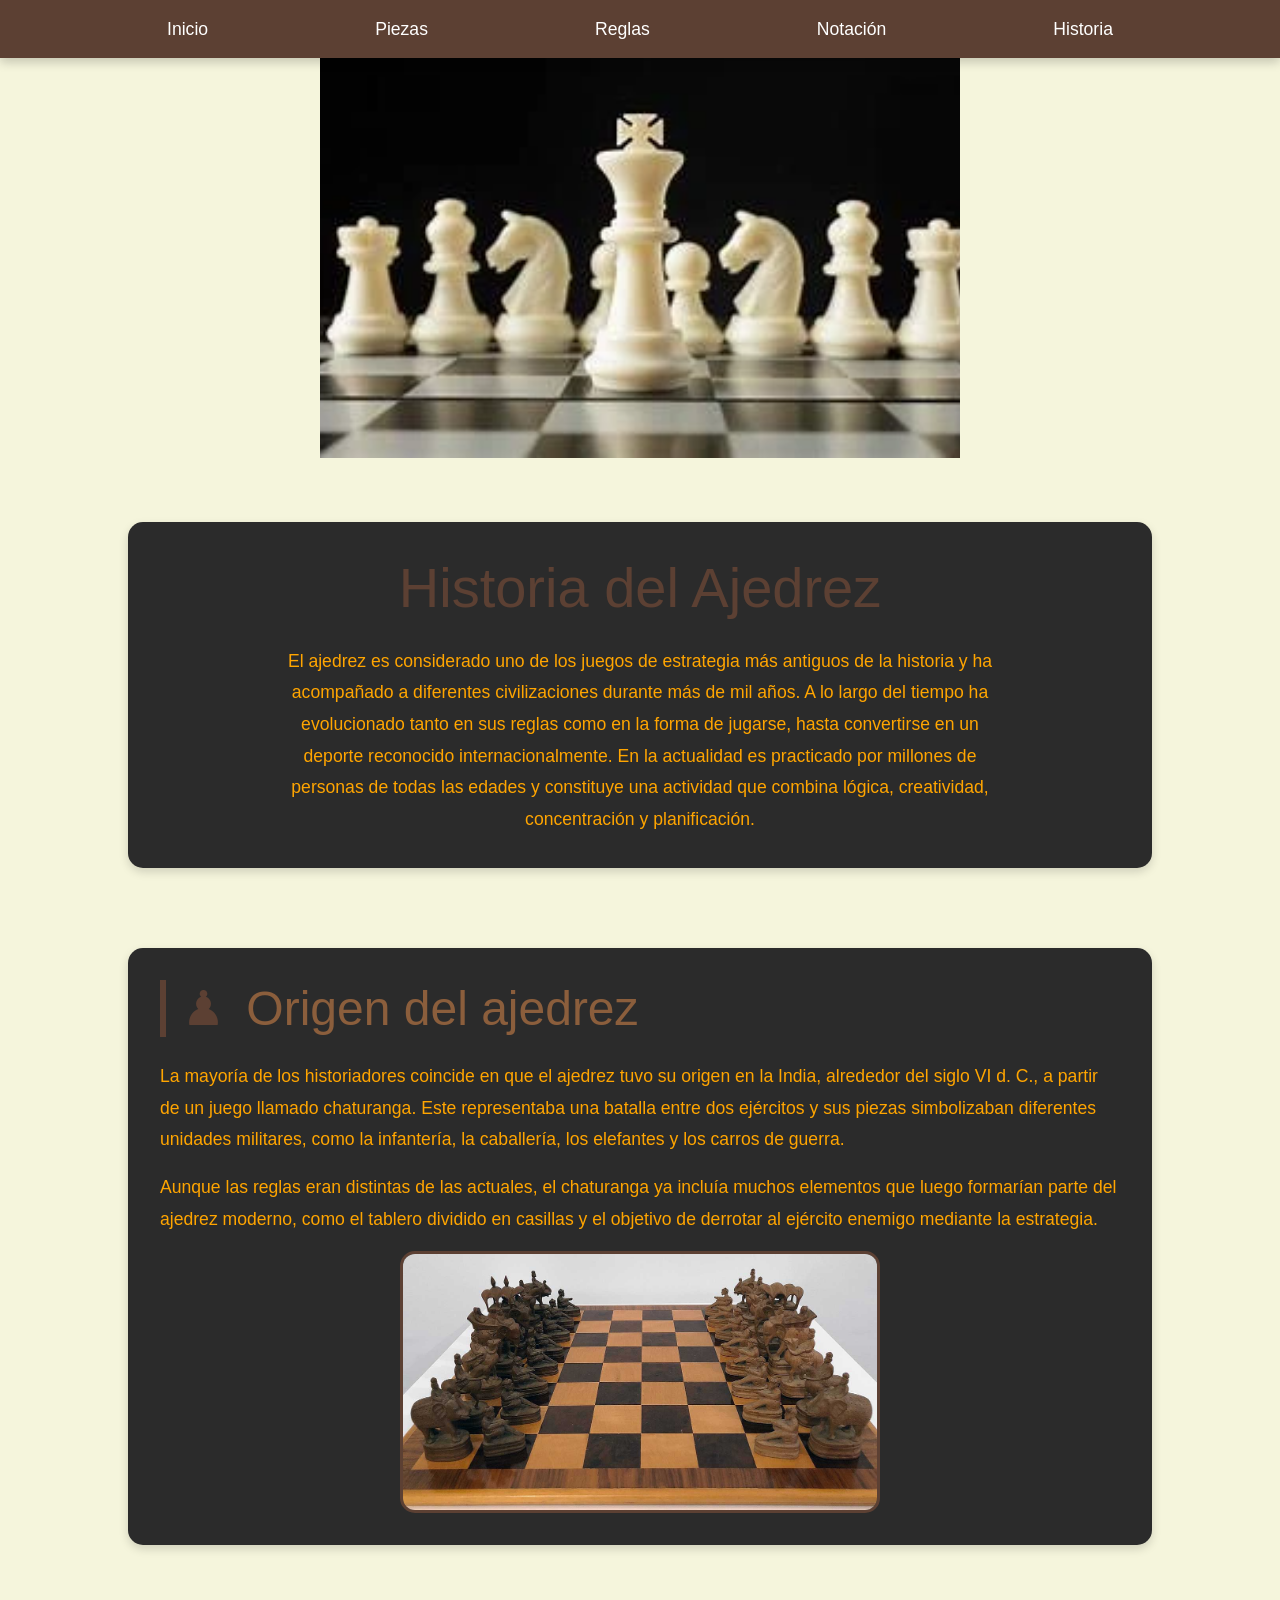
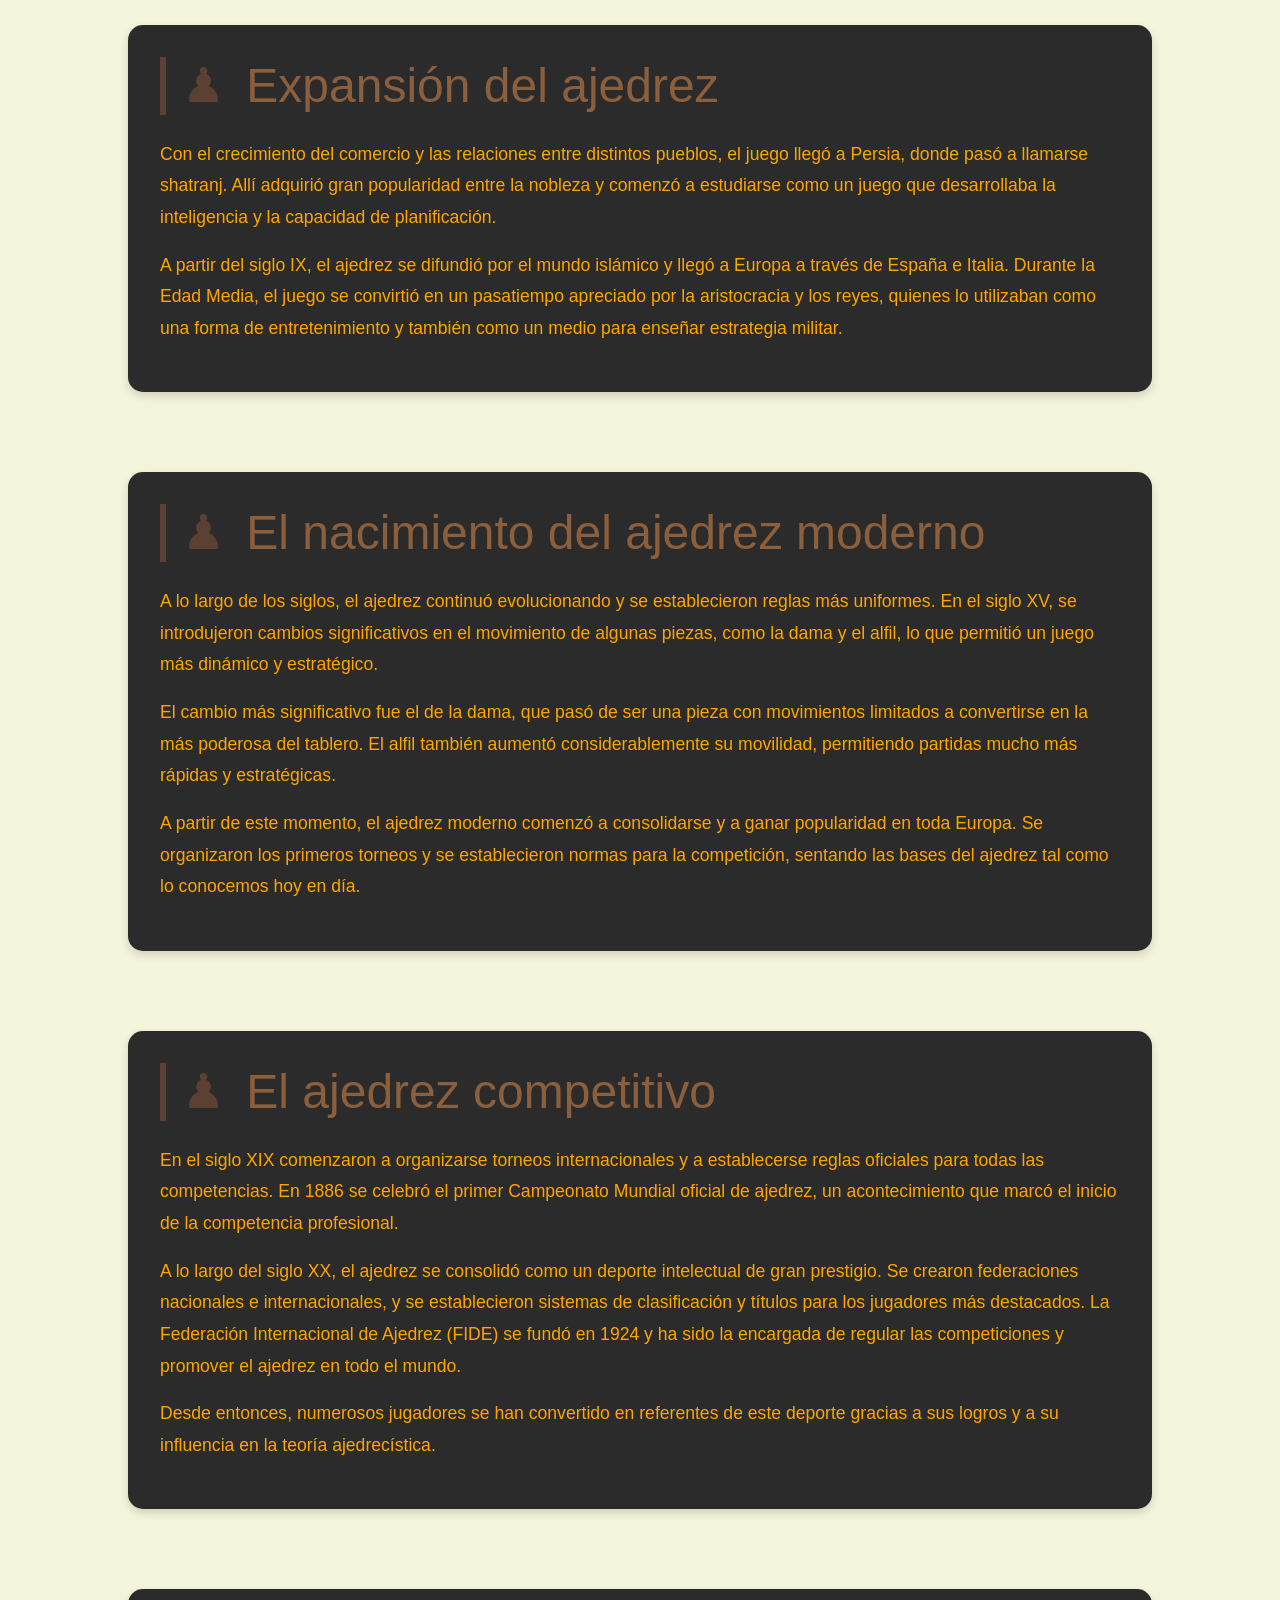
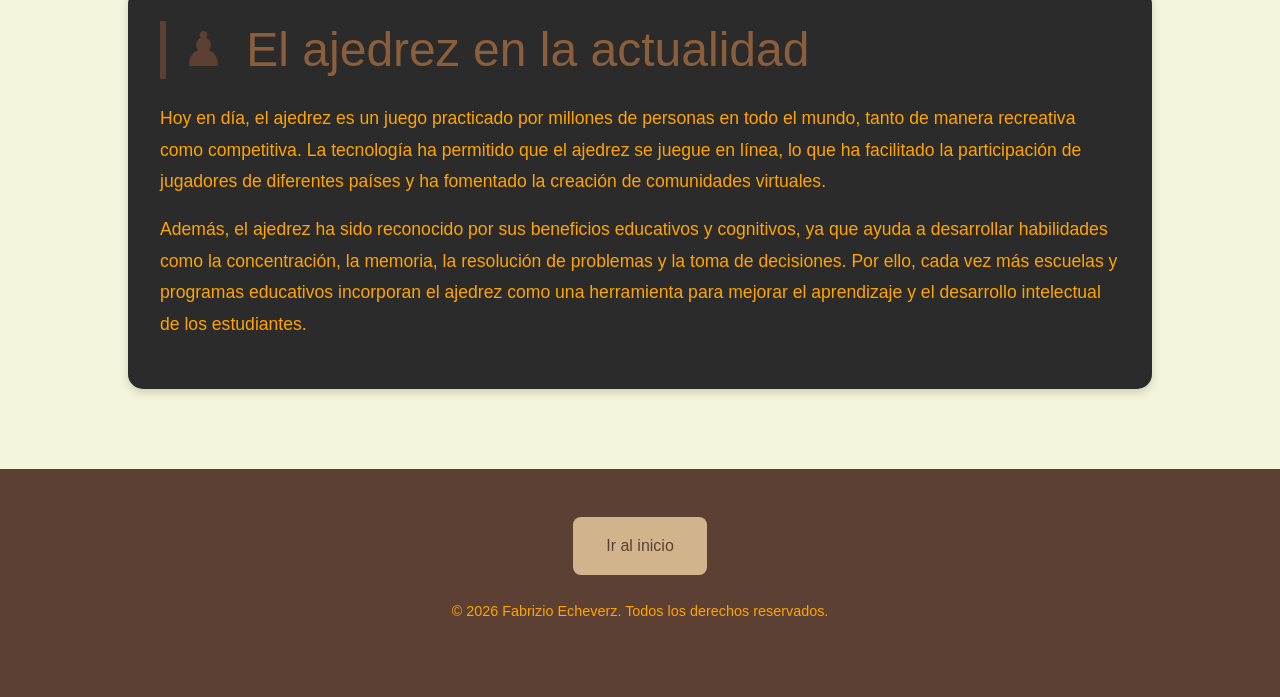
==== commit 401ce6b8: "cambio la mayoría de imágenes por un formato más económico" ====
--- a/pages/Historia.html
+++ b/pages/Historia.html
@@ -18,7 +18,7 @@
                 <li> <a href="#">Historia</a></li>
             </ul>
         </nav>
-         <img src="../img/portada.jpg">
+         <img src="../img/portada.webp" alt="Imagen de portada">
     </header>
     <main>
         <section>
@@ -39,7 +39,7 @@
             <p>
                 Aunque las reglas eran distintas de las actuales, el chaturanga ya incluía muchos elementos que luego formarían parte del ajedrez moderno, como el tablero dividido en casillas y el objetivo de derrotar al ejército enemigo mediante la estrategia.
             </p>
-            <div class="historiadiv">
+            <div class="charutanga-image">
                 <img src="../img/chaturanga.jpg" alt="Ajedrez Chaturanga">
             </div>
         </section>
--- a/css/style.css
+++ b/css/style.css
@@ -55,20 +55,6 @@
   color: #D2B48C;
 }
 
-@keyframes aparecer {
-  from {
-    opacity: 0;
-    transform: translateY(30px);
-  }
-  to {
-    opacity: 1;
-    transform: translateY(0);
-  }
-}
-section {
-  animation: aparecer 0.8s ease;
-}
-
 section {
   background-color: #2b2b2b;
   padding: 2rem;
@@ -89,8 +75,19 @@
   margin: 4rem auto;
 }
 
+@keyframes aparecer {
+  from {
+    opacity: 0;
+    transform: translateY(30px);
+  }
+  to {
+    opacity: 1;
+    transform: translateY(0);
+  }
+}
 section {
   margin-bottom: 5rem;
+  animation: aparecer 0.8s ease;
 }
 
 h1 {
@@ -156,12 +153,6 @@
   margin: auto;
 }
 
-.seccion2p {
-  display: flex;
-  justify-content: space-between;
-  align-items: center;
-  gap: 3rem;
-}
 .seccion2p p {
   flex: 1;
 }
@@ -173,6 +164,20 @@
   border: 3px solid #5C4033;
 }
 
+.div-tablero {
+  display: flex;
+  justify-content: space-between;
+  align-items: center;
+  gap: 3rem;
+}
+.div-tablero img {
+  width: 300px;
+  height: 300px;
+  object-fit: fill;
+  border-radius: 15px;
+  border: 3px solid #5C4033;
+}
+
 .col-12 {
   margin-top: 6px;
   margin-bottom: 6px;
@@ -213,53 +218,65 @@
   color: rgba(245, 245, 220, 0.644);
 }
 
-.jaque {
+.jaques {
+  margin-top: 3rem;
+  display: flex;
+  flex-direction: column;
+  align-items: center;
+}
+.jaques img {
+  width: 30%;
+  height: auto;
+  object-fit: fill;
+  border-radius: 15px;
+  border: 3px solid #5C4033;
+  margin: 2rem 0;
+}
+
+.enroque,
+.passant {
+  display: flex;
+  justify-content: center;
+  align-items: center;
+  margin-top: 2rem;
+}
+.enroque img,
+.passant img {
+  width: 30%;
+  height: auto;
+  object-fit: fill;
+  border-radius: 15px;
+  border: 3px solid #5C4033;
+}
+
+.coronacion {
+  display: flex;
+  justify-content: center;
+  gap: 2rem;
+  margin-top: 2rem;
+}
+.coronacion img {
+  width: 30%;
+  height: auto;
+  object-fit: fill;
+  border-radius: 15px;
+  border: 3px solid #5C4033;
+}
+
+.div-notación-algebraica {
   display: flex;
   justify-content: space-between;
   align-items: center;
   gap: 3rem;
-}
-.jaque div {
-  width: 50%;
-}
-
-.divj2 {
-  display: flex;
-  justify-content: space-between;
-  align-items: center;
-  gap: 3rem;
-}
-.divj2 img {
-  width: 40%;
-  height: 300px;
-  object-fit: fill;
-  border-radius: 15px;
-  border: 3px solid #5C4033;
-}
-
-.enroqueimg, .passantimg {
-  display: flex;
-  justify-content: center;
-  align-items: center;
-}
-
-.coronacion {
-  justify-content: space-evenly;
-}
-.coronacion img {
-  width: 40%;
-  height: auto;
-  object-fit: fill;
-  border-radius: 15px;
-  border: 3px solid #5C4033;
-}
-
-.notaciondiv1 {
-  display: flex;
-  justify-content: center;
-  align-items: center;
-}
-.notaciondiv1 img {
+  gap: 1rem;
+}
+
+.casillas-tablero {
+  display: flex;
+  flex-direction: column;
+  align-items: center;
+}
+.casillas-tablero img {
   width: 25%;
   height: auto;
   object-fit: fill;
@@ -271,12 +288,12 @@
   color: #D2B48C;
 }
 
-.historiadiv {
+.charutanga-image {
   display: flex;
   justify-content: center;
   align-items: center;
 }
-.historiadiv img {
+.charutanga-image img {
   width: 50%;
   height: auto;
   object-fit: fill;
@@ -313,4 +330,143 @@
   font-size: 0.9rem;
 }
 
+/* 📱 Celulares (≤ 480px) */
+@media (max-width: 480px) {
+  /* HEADER */
+  .header img {
+    width: 90%;
+    height: 200px;
+  }
+  .nav-header ul {
+    flex-direction: column;
+    gap: 1rem;
+  }
+  /* MAIN */
+  main {
+    width: 95%;
+    margin: 2rem auto;
+  }
+  h1 {
+    font-size: 2.2rem;
+  }
+  h2 {
+    font-size: 1.8rem;
+  }
+  h3 {
+    font-size: 1.4rem;
+  }
+  p {
+    font-size: 0.95rem;
+  }
+  .jaques img, .enroque img, .passant img, .coronacion img {
+    width: 70%;
+    height: auto;
+    object-fit: fill;
+    border-radius: 15px;
+    border: 3px solid #5C4033;
+  }
+  /* SECCIONES CON FLEX-ROW */
+  .seccion2i,
+  .seccion2p {
+    flex-direction: column;
+    text-align: center;
+  }
+  .div-notación-algebraica {
+    flex-direction: column;
+    text-align: center;
+  }
+  .seccion2i img,
+  .seccion2p img {
+    width: 80%;
+    height: auto;
+    margin: auto;
+  }
+  .div-tablero {
+    flex-direction: column;
+    text-align: center;
+  }
+  /* NOTACIÓN / HISTORIA */
+  .casillas-tablero img,
+  .charutanga-image img {
+    width: 80%;
+  }
+  /* FOOTER */
+  .footer {
+    padding: 2rem 1rem;
+  }
+}
+/* 📱📲 Celulares grandes y tablets verticales (≤ 768px) */
+@media (max-width: 768px) and (min-width: 481px) {
+  .header img {
+    width: 70%;
+    height: 300px;
+  }
+  .nav-header ul {
+    gap: 1rem;
+  }
+  main {
+    width: 90%;
+  }
+  .seccion2i,
+  .seccion2p,
+  .jaque {
+    gap: 1.5rem;
+  }
+  .div-tablero {
+    flex-direction: column;
+    text-align: center;
+  }
+  .div-notación-algebraica {
+    flex-direction: column;
+    text-align: center;
+  }
+  .div-notación-algebraica img {
+    width: 40%;
+    height: auto;
+    object-fit: fill;
+    border-radius: 15px;
+    border: 3px solid #5C4033;
+  }
+  .jaques img, .enroque img, .passant img, .coronacion img {
+    width: 50%;
+    height: auto;
+    object-fit: fill;
+    border-radius: 15px;
+    border: 3px solid #5C4033;
+  }
+  .seccion2i img,
+  .seccion2p img {
+    width: 60%;
+    height: auto;
+  }
+  .historiadiv img {
+    width: 70%;
+  }
+}
+/* 💻 Tablets horizontales (≤ 1024px) */
+@media (max-width: 1024px) and (min-width: 769px) {
+  main {
+    width: 85%;
+  }
+  .div-notación-algebraica {
+    flex-direction: column;
+    text-align: center;
+  }
+  .div-notación-algebraica img {
+    width: 40%;
+    height: auto;
+    object-fit: fill;
+    border-radius: 15px;
+    border: 3px solid #5C4033;
+  }
+  .header img {
+    width: 60%;
+    height: 350px;
+  }
+  .seccion2i img,
+  .seccion2p img {
+    width: 45%;
+  }
+}
+
 /*# sourceMappingURL=style.css.map */
